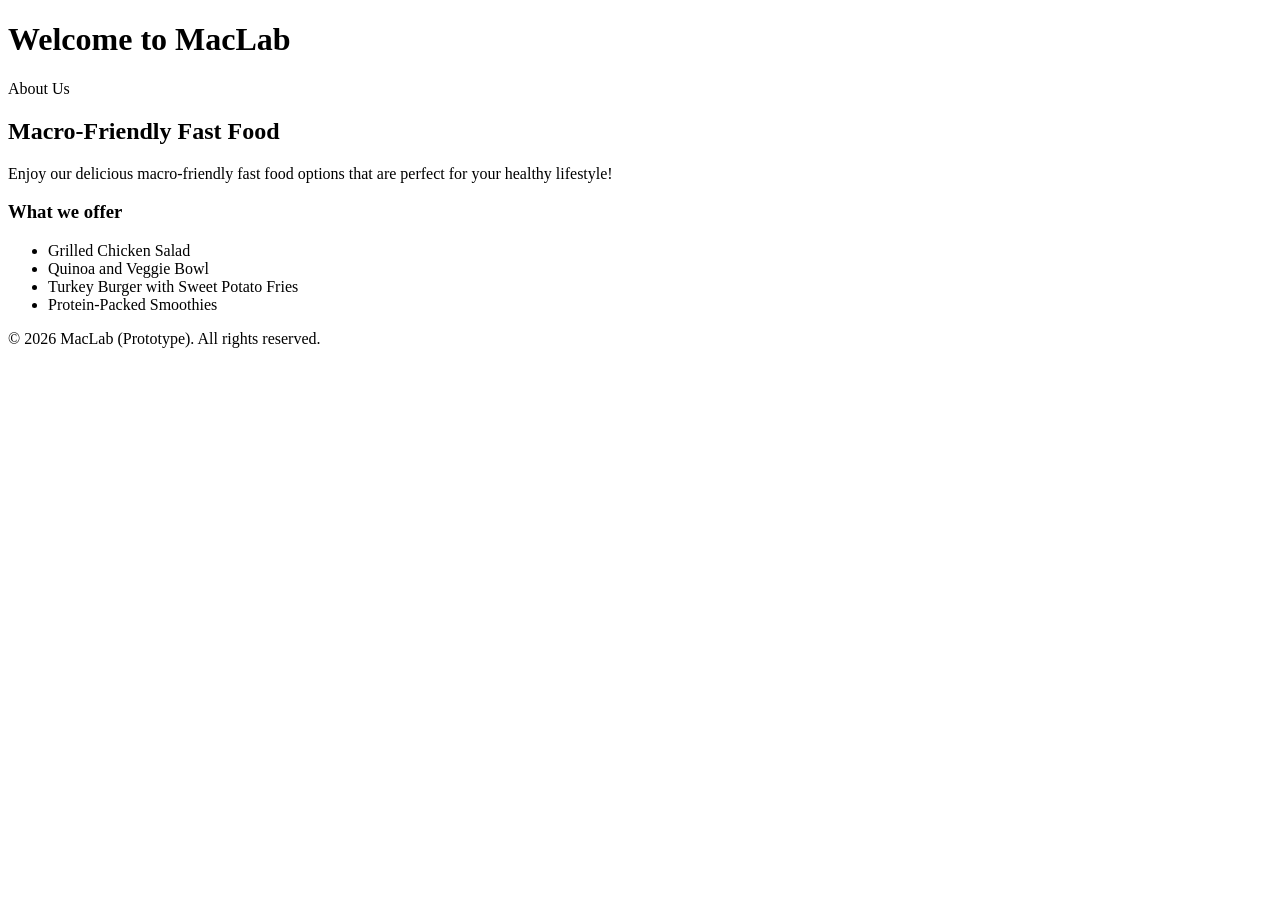
==== index.html @ 4b1eb5df "Updated index.html Created a simple homepage for now that has a mission statement and featured menu " ====
<!DOCTYPE html>
<html lang="en">

<head>
    <meta charset="UTF-8">
    <meta name="viewport" content="width=device-width, initial-scale=1.0">
    <title>MacLab</title>
    <link rel="stylesheet" href="style.css">
</head>

<body>
    <header>
        <h1>Welcome to MacLab</h1>
        <nav>
            <a href="about.html"></a>About Us</a>
        </nav>
    </header>
    <main>
        <h2>Macro-Friendly Fast Food</h2>
        <p>Enjoy our delicious macro-friendly fast food options that are perfect for your healthy lifestyle!</p>
        <h3>What we offer</h3>
        <ul>
            <li>Grilled Chicken Salad</li>
            <li>Quinoa and Veggie Bowl</li>
            <li>Turkey Burger with Sweet Potato Fries</li>
            <li>Protein-Packed Smoothies</li>
    </main>
    <footer>
        <p>&copy; 2026 MacLab (Prototype). All rights reserved.</p>
</body>

</html>
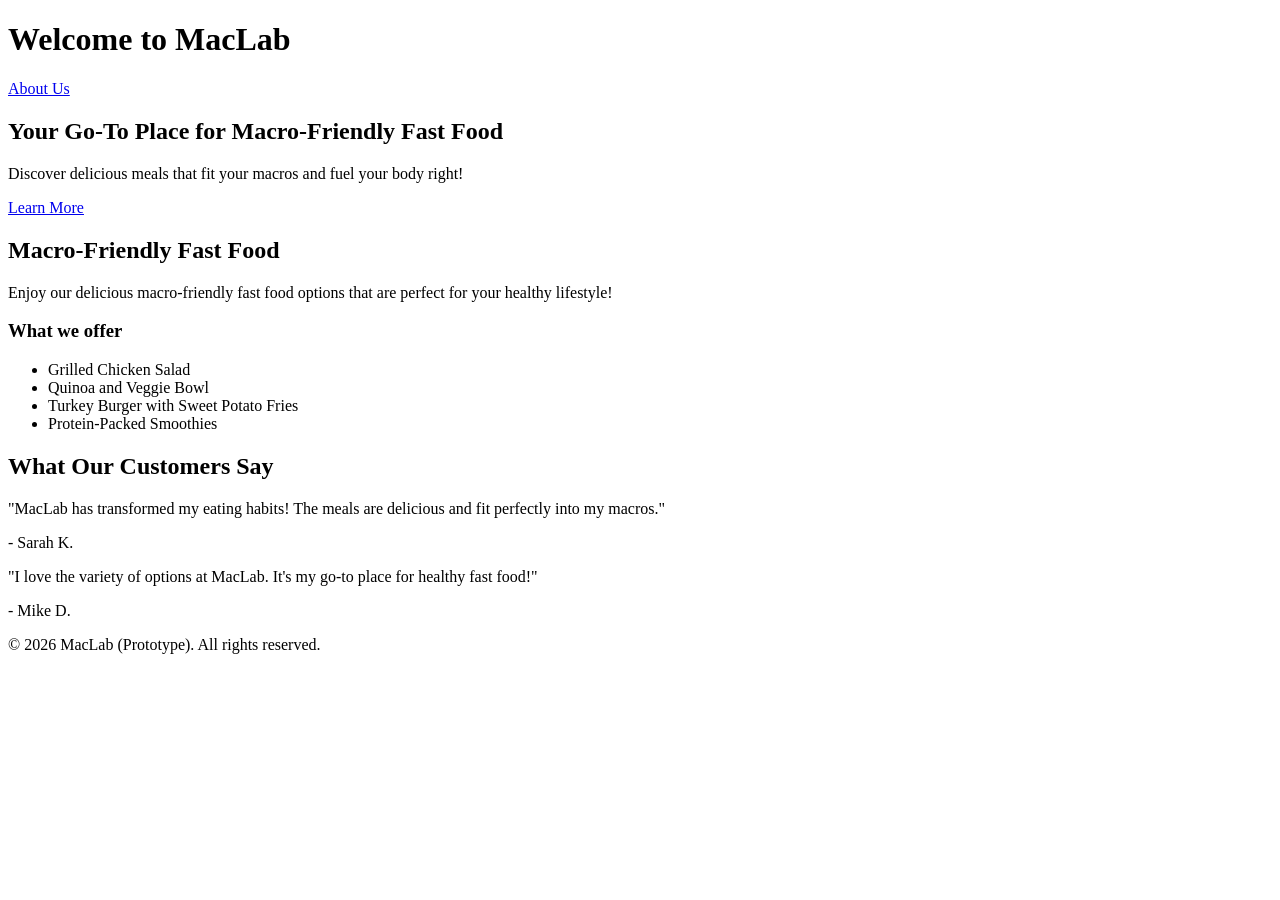
==== commit 43c10049: "Added more content to index.html and fixed link error on line 15 Added a few sections: * What we off" ====
--- a/index.html
+++ b/index.html
@@ -12,9 +12,14 @@
     <header>
         <h1>Welcome to MacLab</h1>
         <nav>
-            <a href="about.html"></a>About Us</a>
+            <a href="about.html">About Us</a>
         </nav>
     </header>
+    <section class="hero">
+        <h2>Your Go-To Place for Macro-Friendly Fast Food</h2>
+        <p>Discover delicious meals that fit your macros and fuel your body right!</p>
+        <a href="about.html" class="btn"> Learn More</a>
+    </section>
     <main>
         <h2>Macro-Friendly Fast Food</h2>
         <p>Enjoy our delicious macro-friendly fast food options that are perfect for your healthy lifestyle!</p>
@@ -24,6 +29,18 @@
             <li>Quinoa and Veggie Bowl</li>
             <li>Turkey Burger with Sweet Potato Fries</li>
             <li>Protein-Packed Smoothies</li>
+        </ul>
+        <section class="testimonials">
+            <h2>What Our Customers Say</h2>
+            <div class="testimonial">
+                <p>"MacLab has transformed my eating habits! The meals are delicious and fit perfectly into my macros."
+                </p>
+                <span>- Sarah K.</span>
+            </div>
+            <div class="testimonial">
+                <p>"I love the variety of options at MacLab. It's my go-to place for healthy fast food!"</p>
+                <span>- Mike D.</span>
+            </div>
     </main>
     <footer>
         <p>&copy; 2026 MacLab (Prototype). All rights reserved.</p>
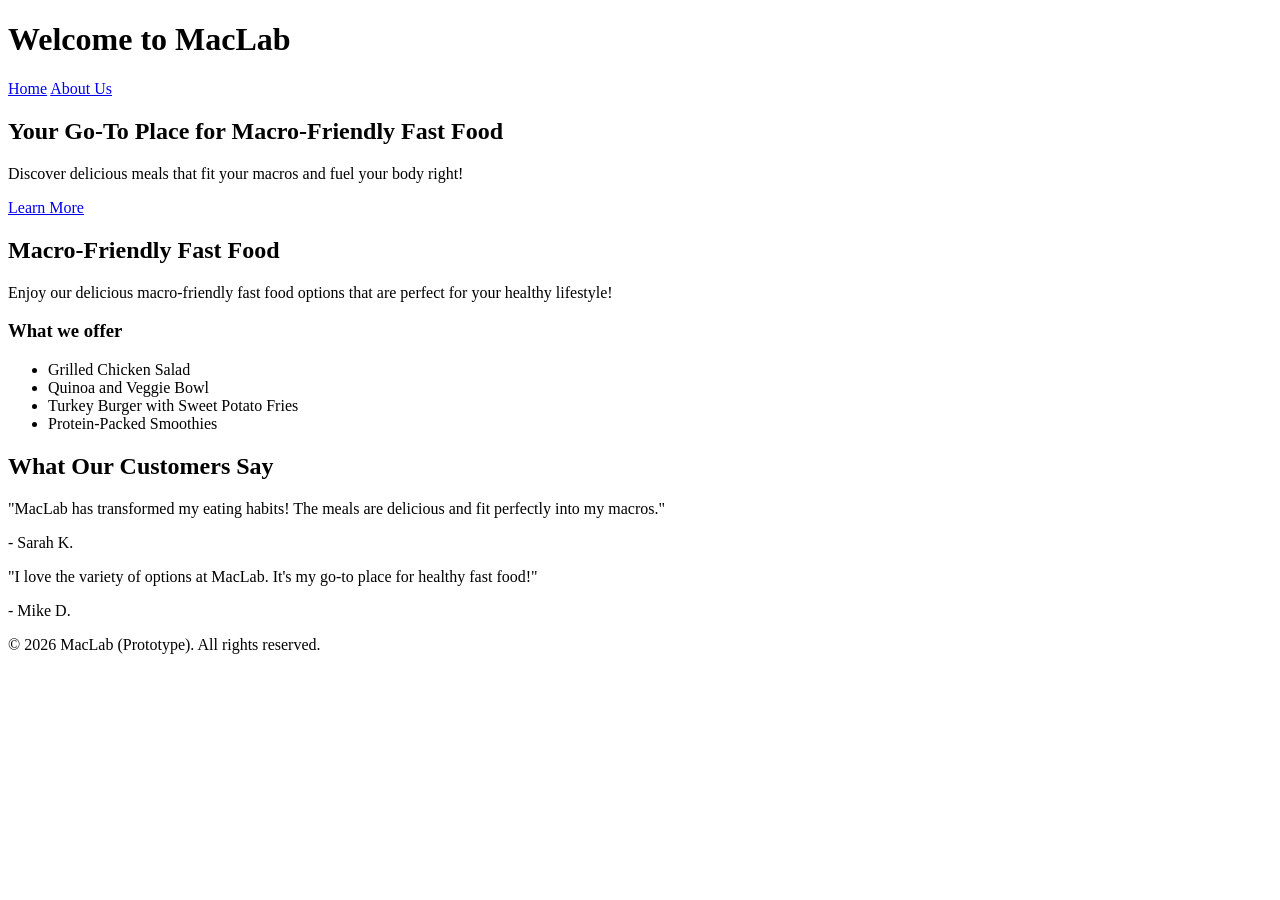
==== commit 16879145: "Inserted reusable class names in preparation for style.css Created .hero, .snippets, .container, and" ====
--- a/index.html
+++ b/index.html
@@ -12,6 +12,7 @@
     <header>
         <h1>Welcome to MacLab</h1>
         <nav>
+            <a href="index.html">Home</a>
             <a href="about.html">About Us</a>
         </nav>
     </header>
@@ -20,16 +21,18 @@
         <p>Discover delicious meals that fit your macros and fuel your body right!</p>
         <a href="about.html" class="btn"> Learn More</a>
     </section>
-    <main>
-        <h2>Macro-Friendly Fast Food</h2>
-        <p>Enjoy our delicious macro-friendly fast food options that are perfect for your healthy lifestyle!</p>
-        <h3>What we offer</h3>
-        <ul>
-            <li>Grilled Chicken Salad</li>
-            <li>Quinoa and Veggie Bowl</li>
-            <li>Turkey Burger with Sweet Potato Fries</li>
-            <li>Protein-Packed Smoothies</li>
-        </ul>
+    <main class="container">
+        <section class="snippets">
+            <h2>Macro-Friendly Fast Food</h2>
+            <p>Enjoy our delicious macro-friendly fast food options that are perfect for your healthy lifestyle!</p>
+            <h3>What we offer</h3>
+            <ul>
+                <li>Grilled Chicken Salad</li>
+                <li>Quinoa and Veggie Bowl</li>
+                <li>Turkey Burger with Sweet Potato Fries</li>
+                <li>Protein-Packed Smoothies</li>
+            </ul>
+        </section>
         <section class="testimonials">
             <h2>What Our Customers Say</h2>
             <div class="testimonial">
@@ -41,6 +44,7 @@
                 <p>"I love the variety of options at MacLab. It's my go-to place for healthy fast food!"</p>
                 <span>- Mike D.</span>
             </div>
+        </section>
     </main>
     <footer>
         <p>&copy; 2026 MacLab (Prototype). All rights reserved.</p>
